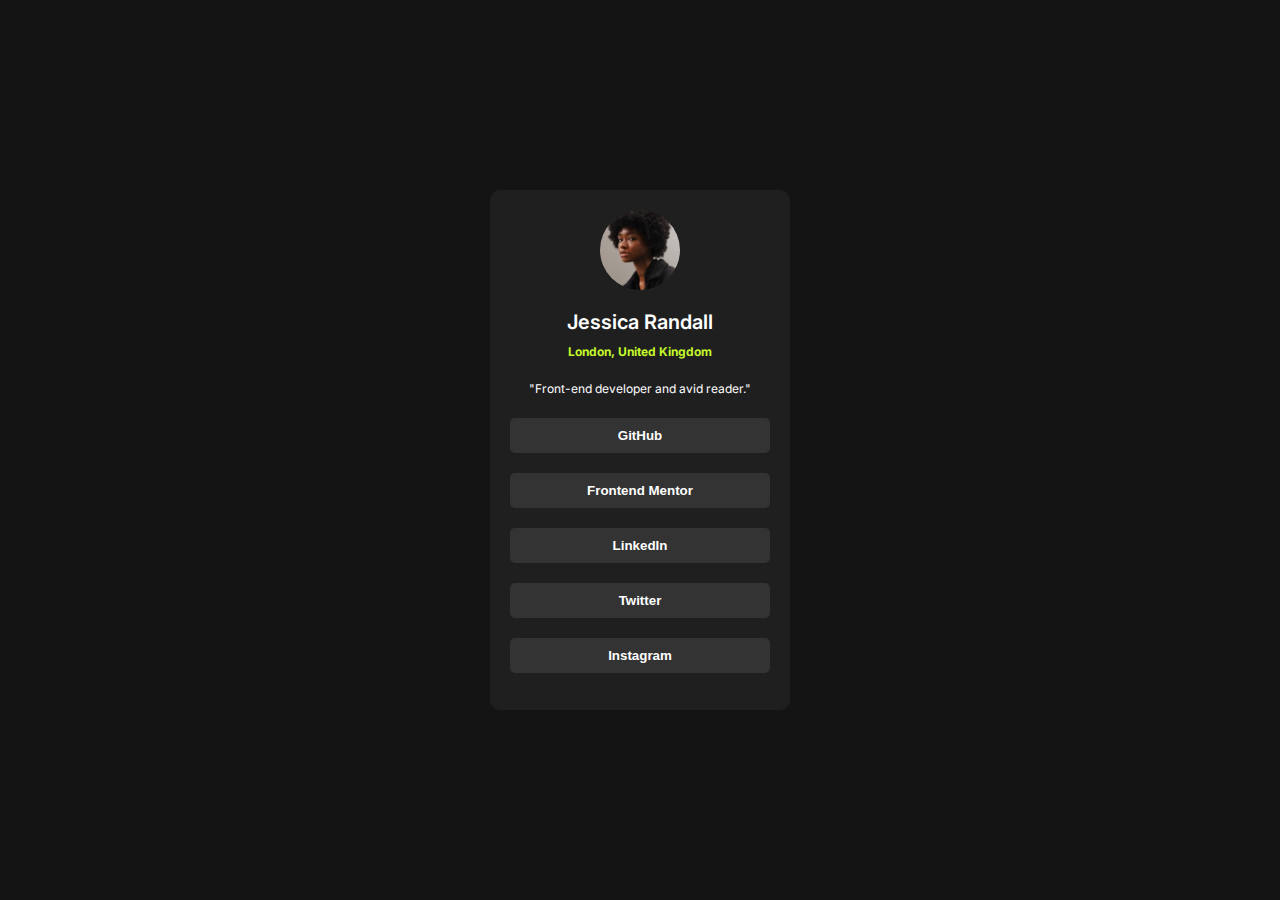
==== pages/index.html @ 7f6db99d "completed(frontend-mentor challenge): frontend-mentor challenge completed" ====
<!DOCTYPE html>
<html lang="en">
<head>
	<meta charset="UTF-8"/>
	<meta name="viewport" content="width=device-width, initial-scale=1.0"/>
	<meta name="description" content="Frontend mentor challenge"/>
	<title>Profile Card</title>
	<!-- Font -->
	<link rel="preconnect" href="https://fonts.googleapis.com"/>
	<link rel="preconnect" href="https://fonts.gstatic.com" crossorigin/>
	<link href="https://fonts.googleapis.com/css2?family=Inter:wght@400;600;700&display=swap" rel="stylesheet"/>
	<!-- Styles -->
	<link rel="stylesheet" href="../styles/main.css"/>
</head>
<body>
	<main class="main-wrapper">
		<section class="profile">
				<img class="profile__picture"
					src="../assets/img/avatar-jessica.jpeg"
					alt="Profile picture"
				/>
				<h3 class="profile__name">
					Jessica Randall
				</h3>
				<p class="profile__country">
					London, United Kingdom
				</p>
				<p class="profile__profession">
					"Front-end developer and avid reader."
				</p>
		</section>
		<section class="social-media">
			<button class="social-btn github-btn">
				<a href="#">GitHub</a>
			</button>
			<button class="social-btn frontend-btn">
				<a href="#">Frontend Mentor</a>
			</button>
			<button class="social-btn linkedin-btn">
				<a href="#">LinkedIn</a>
			</button>
			<button class="social-btn twitter-btn">
				<a href="#">Twitter</a>
			</button>
			<button class="social-btn instagram-btn">
				<a href="#">Instagram</a>
			</button>
		</section>
	</main>
</body>
</html>
---- styles/main.css ----
* {
  box-sizing: border-box;
}

html {
  font-size: 62.5%;
}

body {
  display: grid;
  place-content: center;
  width: 100%;
  height: 100vh;
  margin: 0;
  padding: 50px 10px;
  background-color: hsl(0, 0%, 8%);
}

.main-wrapper {
  width: 300px;
  height: 520px;
  padding: 20px;
  font-family: "Inter", sans-serif;
  background-color: hsl(0, 0%, 12%);
  border-radius: 10px;
}

.profile {
  display: flex;
  flex-direction: column;
  justify-content: center;
  align-items: center;
  gap: 10px;
}

.profile__picture {
  width: 80px;
  height: 80px;
  border-radius: 100%;
}

.profile__name {
  margin: 10px 0 0;
  font-size: 2rem;
  font-weight: 600;
  color: hsl(0, 0%, 100%);
}

.profile__country {
  margin: 0;
  font-size: 1.2rem;
  font-weight: 700;
  color: hsl(75, 94%, 57%);
}

.profile__profession {
  font-size: 1.2rem;
  color: hsl(0, 0%, 100%);
}

.social-media {
  display: flex;
  flex-direction: column;
  justify-content: start;
  align-items: center;
  gap: 20px;
  margin-top: 10px;
}

.social-btn {
  width: 100%;
  height: 35px;
  background-color: hsl(0, 0%, 20%);
  border: none;
  border-radius: 5px;
}
.social-btn a {
  font-weight: 600;
  color: hsl(0, 0%, 100%);
  text-decoration: none;
}
.social-btn a:visited {
  color: hsl(0, 0%, 100%);
}
.social-btn:hover {
  cursor: pointer;
  background-color: hsl(75, 94%, 57%);
}
.social-btn:hover a {
  color: hsl(0, 0%, 12%);
}

/*# sourceMappingURL=main.css.map */
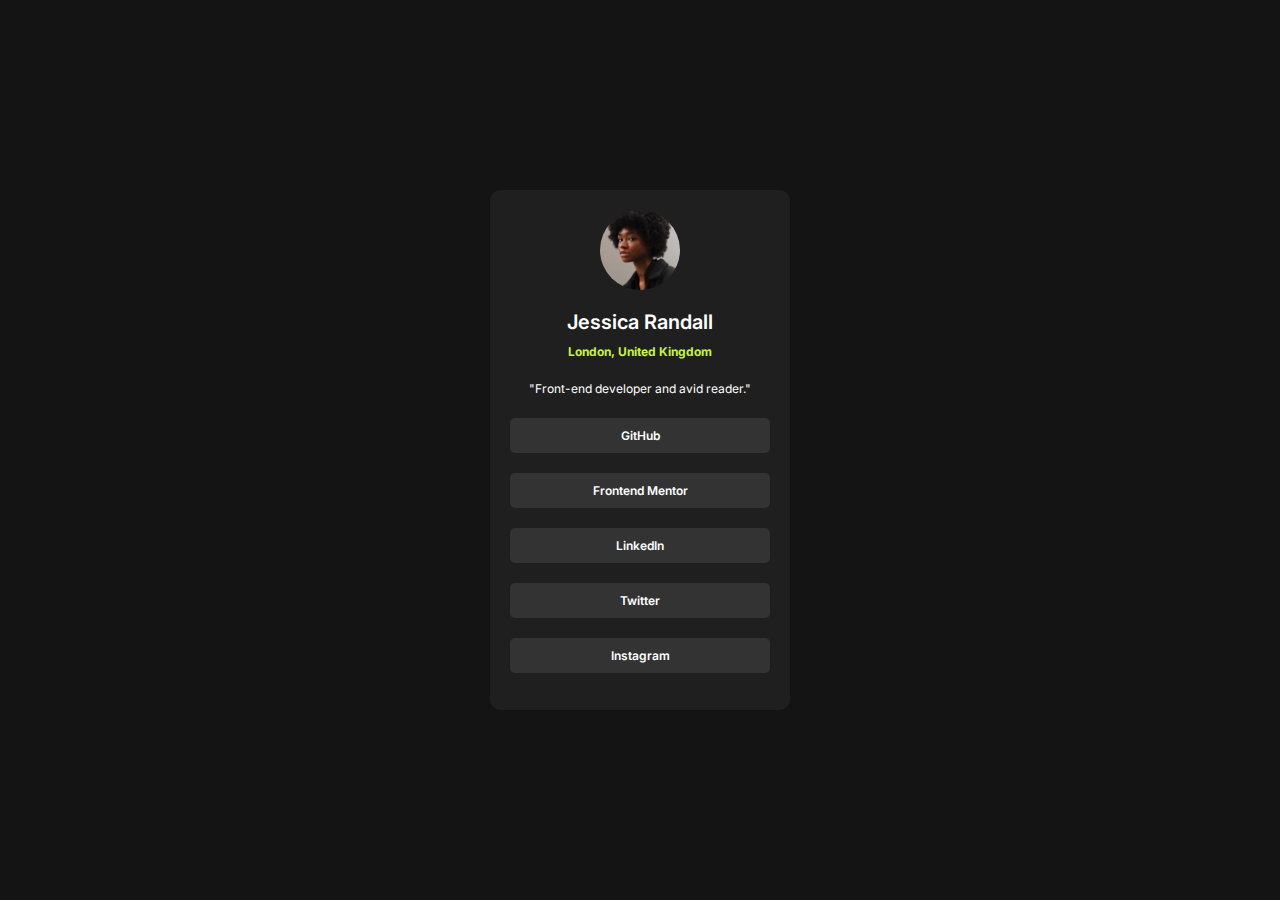
==== commit 4f037869: "fix (social media links): accessibility issues (resolve the nesting of an anchor tag inside a button" ====
--- a/pages/index.html
+++ b/pages/index.html
@@ -19,9 +19,9 @@
 					src="../assets/img/avatar-jessica.jpeg"
 					alt="Profile picture"
 				/>
-				<h3 class="profile__name">
+				<h1 class="profile__name">
 					Jessica Randall
-				</h3>
+				</h1>
 				<p class="profile__country">
 					London, United Kingdom
 				</p>
@@ -30,21 +30,11 @@
 				</p>
 		</section>
 		<section class="social-media">
-			<button class="social-btn github-btn">
-				<a href="#">GitHub</a>
-			</button>
-			<button class="social-btn frontend-btn">
-				<a href="#">Frontend Mentor</a>
-			</button>
-			<button class="social-btn linkedin-btn">
-				<a href="#">LinkedIn</a>
-			</button>
-			<button class="social-btn twitter-btn">
-				<a href="#">Twitter</a>
-			</button>
-			<button class="social-btn instagram-btn">
-				<a href="#">Instagram</a>
-			</button>
+			<a class="social-btn github-btn" href="#"> GitHub </a>
+			<a class="social-btn frontend-btn" href="#"> Frontend Mentor </a>
+			<a class="social-btn linkedin-btn" href="#"> LinkedIn </a>
+			<a class="social-btn twitter-btn" href="#"> Twitter </a>
+			<a class="social-btn instagram-btn" href="#"> Instagram </a>
 		</section>
 	</main>
 </body>
--- a/styles/main.css
+++ b/styles/main.css
@@ -68,26 +68,25 @@
 }
 
 .social-btn {
+  padding: 10px;
   width: 100%;
   height: 35px;
+  font-size: 1.2rem;
+  font-weight: 600;
+  text-decoration: none;
+  text-align: center;
+  color: hsl(0, 0%, 100%);
   background-color: hsl(0, 0%, 20%);
   border: none;
   border-radius: 5px;
 }
-.social-btn a {
-  font-weight: 600;
-  color: hsl(0, 0%, 100%);
-  text-decoration: none;
-}
-.social-btn a:visited {
+.social-btn:visited {
   color: hsl(0, 0%, 100%);
 }
 .social-btn:hover {
+  color: hsl(0, 0%, 12%);
+  background-color: hsl(75, 94%, 57%);
   cursor: pointer;
-  background-color: hsl(75, 94%, 57%);
-}
-.social-btn:hover a {
-  color: hsl(0, 0%, 12%);
 }
 
 /*# sourceMappingURL=main.css.map */
